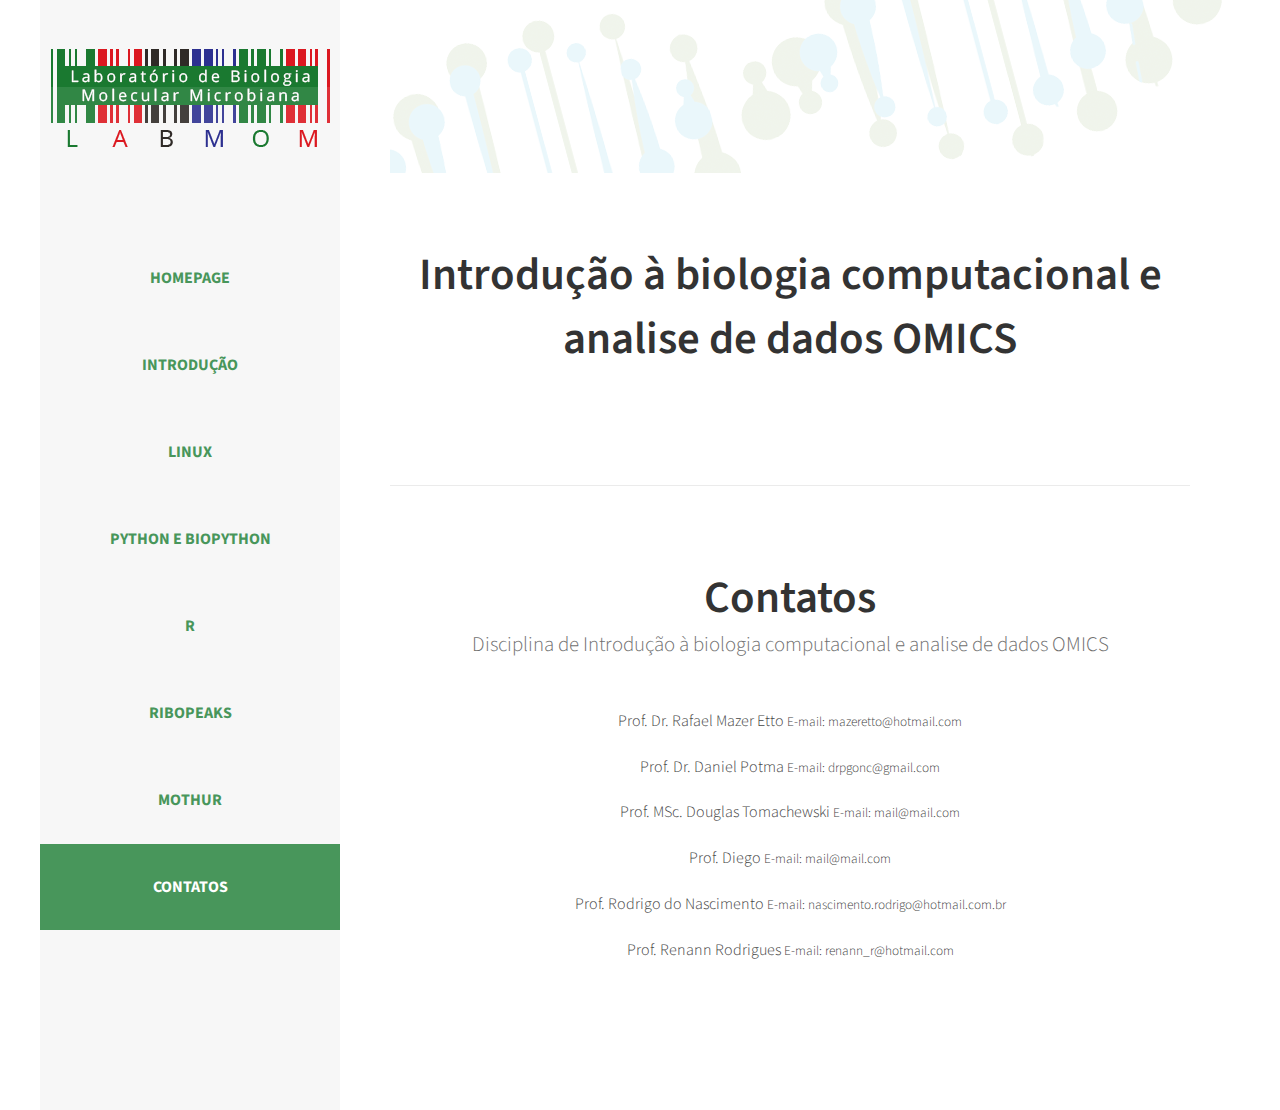
==== contatos.html @ 71353d30 "init" ====
<!DOCTYPE html PUBLIC "-//W3C//DTD XHTML 1.0 Strict//EN" "http://www.w3.org/TR/xhtml1/DTD/xhtml1-strict.dtd">
<html xmlns="http://www.w3.org/1999/xhtml">
<head>
<meta http-equiv="Content-Type" content="text/html; charset=utf-8" />
<title> Labmom - Disciplina </title>
<link href="http://fonts.googleapis.com/css?family=Source+Sans+Pro:200,300,400,600,700,900" rel="stylesheet" />
<link href="default.css" rel="stylesheet" type="text/css" media="all" />
<link href="fonts.css" rel="stylesheet" type="text/css" media="all" />
</head>
<body>
<div id="page" class="container">
	<div id="header">
		<div id="logo">
			<a href="https://sites.uepg.br/labmom/" target="_blank">
				<img src="images/logo.png" alt="" />
			</a>
		</div>
		<div id="menu">
			<ul>
				<li ><a href="./index.html" accesskey="1" title="">Homepage</a></li>
				<li ><a href="./introducao.html" accesskey="2" title="">Introdução</a></li>
				<li ><a href="./linux.html" accesskey="3" title="">Linux</a></li>
				<li ><a href="./python.html" accesskey="4" title="">Python e BioPython</a></li>
                <li ><a href="./r.html" accesskey="5" title="">R</a></li>
                <li ><a href="./ribo.html" accesskey="5" title="">Ribopeaks</a></li>
                <li ><a href="./morthur.html" accesskey="5" title="">Mothur</a></li>
                <li class="current_page_item"><a href="./contatos.html" accesskey="5" title="">Contatos</a></li>
			</ul>
		</div>
	</div>
	<div id="main">
		<div id="banner">
			<img src="images/fundo_topo.png" alt="" />
		</div>
		<div id="welcome">
			<div class="title">
				<h2> Introdução à biologia computacional e analise de dados OMICS </h2>
			</div>
			<ul class="actions">
				<li><a href="#" class="button">Etiam posuere</a></li>
			</ul>
        </div>
        <div id="featured">
			<div class="title">
				<h2>Contatos</h2>
				<span class="byline">Disciplina de Introdução à biologia computacional e analise de dados OMICS</span>
			</div>
			<ul >
				<li >
					<p >Prof. Dr. Rafael Mazer Etto  <small> E-mail: mazeretto@hotmail.com</small> </p>
                </li>
                <li >
					<p >Prof. Dr. Daniel Potma  <small> E-mail: drpgonc@gmail.com</small> </p>
                </li>
                <li >
					<p >Prof. MSc. Douglas Tomachewski  <small> E-mail: mail@mail.com</small> </p>
                </li>
                <li >
					<p >Prof. Diego  <small> E-mail: mail@mail.com</small> </p>
                </li>
                <li >
					<p >Prof. Rodrigo do Nascimento  <small> E-mail: nascimento.rodrigo@hotmail.com.br</small> </p>
                </li>
                <li >
					<p >Prof. Renann Rodrigues  <small> E-mail: renann_r@hotmail.com</small> </p>
                </li>
			</ul>
		</div>
	</div>
</div>
<script src="assets/js/main.js"></script>
</body>
</html>
---- default.css ----
html, body
	{
		height: 100%;
	}
	
	body
	{
		margin: 0px;
		padding: 0px;
		background: #fff;
		font-family: 'Source Sans Pro', sans-serif;
		font-size: 12pt;
		font-weight: 300;
		color: #444444;
	}
	
	
	h1, h2, h3
	{
		margin: 0;
		padding: 0;
		font-weight: 600;
		color: #333333;
	}
	
	p, ol, ul
	{
		margin-top: 0;
	}
	
	ol, ul
	{
		padding: 0;
		list-style: none;
	}
	
	p
	{
		line-height: 180%;
	}
	
	strong
	{
	}
	
	a
	{
		color: #48965b;
	}
	
	a:hover
	{
		text-decoration: none;
	}
	
	.container
	{
		overflow: hidden;
		margin: 0em auto;
		width: 1200px;
	}
	
/*********************************************************************************/
/* Image Style                                                                   */
/*********************************************************************************/

	.image
	{
		display: inline-block;
	}
	
	.image img
	{
		display: block;
		width: 100%;
	}
	
	.image-full
	{
		display: block;
		width: 100%;
		margin: 0 0 2em 0;
	}
	
	.image-left
	{
		float: left;
		margin: 0 2em 2em 0;
	}
	
	.image-centered
	{
		display: block;
		margin: 0 0 2em 0;
	}
	
	.image-centered img
	{
		margin: 0 auto;
		width: auto;
	}

/*********************************************************************************/
/* List Styles                                                                   */
/*********************************************************************************/

	ul.style1
	{
		margin: 0 auto;
		padding: 0;
		width: 80%;
		overflow: hidden;
		list-style: none;
		text-align: left;
		color: #6c6c6c
	}
	
	ul.style1 li
	{
		padding: 1.6em 0em 0em 0em;
		margin: 0 0 2.5em 0;
		border-top: 1px solid rgba(0,0,0,.1); 
	}
	
	ul.style1 li:first-child
	{
		border-top: none;
	}
	
	ul.style1 p
	{
		margin: 0;
	}
	
	ul.style1 a
	{
		display: block;
		text-decoration: none;
		color: #2D2D2D;
	}
	
	ul.style1 a:hover
	{
		text-decoration: underline;
	}
	
	ul.style1 h3
	{
		padding: 1em 0em 5px 0em;
		text-transform: uppercase;
		font-size: 1em;
		font-weight: 400;
	}
	
	ul.style1 .first
	{
		padding-top: 0;
		background: none;
	}
	
	ul.style1 .date
	{
		float: left;
		position: relative;
		width: 80px;
		height: 70px;
		margin: 0.5em 1.5em 0em 0.5em;
		padding: 1.5em 0em 1.5em 0em;
		box-shadow: 0px 0px 0px 5px rgba(255,255,255,0.1);
		line-height: normal;
		text-align: center;
		text-transform: uppercase;
		text-shadow: 0px 1px 0px rgba(0,0,0,.2);
		font-size: 1em;
		font-weight: 400;
		border-right: 1px solid rgba(0,0,0,.1); 
	}
	
	ul.style1 .date:after
	{
		content: '';
		display: block;
		position: absolute;
		left: 0;
		top: 0;
		width: 100%;
		height: 100%;
		border-radius: 6px;
	}
	
	ul.style1 .date b
	{
		margin: 0;
		padding: 0;
		display: block;
		margin-top: -5px;
		font-size: 1.8em;
		font-weight: 700;
	}
	
	ul.style1 .date a
	{
	}
	
	ul.style1 .date a:hover
	{
		text-decoration: none;
	}


/*********************************************************************************/
/* Social Icon Styles                                                            */
/*********************************************************************************/

	ul.contact
	{
		margin: 0;
		padding: 2em 0em 0em 0em;
		list-style: none;
	}
	
	ul.contact li
	{
		display: inline-block;
		padding: 0em 0.30em;
		font-size: 1em;
	}
	
	ul.contact li span
	{
		display: none;
		margin: 0;
		padding: 0;
	}
	
	ul.contact li a
	{
		color: #FFF;
	}
	
	ul.contact li a:before
	{
		display: inline-block;
		background: #3f3f3f;
		width: 40px;
		height: 40px;
		line-height: 40px;
		border-radius: 20px;
		text-align: center;
		color: #FFFFFF;
	}
	
	ul.contact li a.icon-twitter:before { background: #2DAAE4; }
	ul.contact li a.icon-facebook:before { background: #39599F; }
	ul.contact li a.icon-dribbble:before { background: #C4376B;	}
	ul.contact li a.icon-tumblr:before { background: #31516A; }
	ul.contact li a.icon-rss:before { background: #F2600B; }

/*********************************************************************************/
/* Button Style                                                                  */
/*********************************************************************************/

	.button
	{
		display: inline-block;
		padding: 1em 3em 1em 2em;
		letter-spacing: 0.20em;
		text-decoration: none;
		text-transform: uppercase;
		font-weight: 400;
		font-size: 0.90em;
		color: #FFF;
	}
	
	.button:before
	{
		display: inline-block;
		background: #FFC31F;
		margin-right: 1em;
		width: 40px;
		height: 40px;
		line-height: 40px;
		border-radius: 20px;
		text-align: center;
		color: #272925;
	}
		
/*********************************************************************************/
/* 4-column                                                                      */
/*********************************************************************************/

	.box1,
	.box2,
	.box3,
	.box4
	{
		width: 235px;
	}
	
	.box1,
	.box2,
	.box3,
	{
		float: left;
		margin-right: 20px;
	}
	
	.box4
	{
		float: right;
	}
	
/*********************************************************************************/
/* 3-column                                                                      */
/*********************************************************************************/

	.boxA,
	.boxB,
	.boxC
	{
		width: 320px;
	}

	.boxA,
	.boxB,
	{
		float: left;
		margin-right: 20px;
	}
	
	.boxC
	{
		float: right;
	}

/*********************************************************************************/
/* 2-column                                                                      */
/*********************************************************************************/

	.tbox1,
	.tbox2
	{
		width: 575px;
	}
	
	.tbox1
	{
		float: left;
	}

	.tbox2
	{
		float: right;
	}

/*********************************************************************************/
/* Heading Titles                                                                */
/*********************************************************************************/

	.title
	{
		margin-bottom: 3em;
	}
	
	.title h2
	{
		/*text-transform: Uppercase;*/
		font-size: 2.8em;
	}
	
	.title .byline
	{
		font-size: 1.3em;
		color: #6F6F6F;
	}
		
/*********************************************************************************/
/* Header                                                                        */
/*********************************************************************************/

	#header
	{
		position: relative;
		float: left;
		width: 300px;
		padding: 3em 0em;
	}

/*********************************************************************************/
/* Logo                                                                          */
/*********************************************************************************/

	#logo
	{
		text-align: center;
		margin-bottom: 4em;
	}
	
	#logo h1
	{
		display: block;
	}
	
	#logo a
	{
		text-decoration: none;
		color: #FFF;
	}
	
	#logo span
	{
		padding-right: 0.5em;
		text-transform: uppercase;
		font-size: 0.90em;
		color: rgba(255,255,255,0.3);
	}

	#logo span a
	{
		color: rgba(255,255,255,0.5);
	}
	
	#logo img
	{
		display: inline-block;
		margin-bottom: 1em;
		/*border-radius: 50%;*/
	}

/*********************************************************************************/
/* Menu                                                                          */
/*********************************************************************************/

	#menu
	{
	}
	
	#menu ul
	{
	}
	
	#menu li
	{
		border-top: 1px solid rgba(255,255,255,0.08);
	}
	
	#menu li a, #menu li span
	{
		display: block;
		padding: 2em 1.5em;
		text-align: center;
		text-decoration:  none;
		text-transform: uppercase;
		font-weight: 700;
	}
	
	#menu li:hover a, #menu li.active a, #menu li.active span
	{
	}
	
	#menu .current_page_item a
	{
		background: #48965b;
		color: rgba(255,255,255,1);
	}
	
	#menu .icon
	{
	}

/*********************************************************************************/
/* Banner                                                                        */
/*********************************************************************************/

	#banner
	{
		margin-bottom: 4em;
	}

/*********************************************************************************/
/* Page                                                                          */
/*********************************************************************************/

	#page
	{
		background: #f7f7f7;
	}

/*********************************************************************************/
/* Main                                                                          */
/*********************************************************************************/

	#main
	{
		overflow: hidden;
		float: right;
		width: 800px;
		padding: 0em 50px 5em 50px;
		background: #FFF;
		text-align: center;
	}

/*********************************************************************************/
/* Featured                                                                      */
/*********************************************************************************/

	#featured
	{
		overflow: hidden;
		margin-bottom: 3em;
		padding-top: 5em;
		border-top: 1px solid rgba(0,0,0,0.08);
	}

/*********************************************************************************/
/* Sidebar                                                                       */
/*********************************************************************************/

	#sidebar
	{
	}

/*********************************************************************************/
/* Footer                                                                        */
/*********************************************************************************/

	#footer
	{
	}

/*********************************************************************************/
/* Copyright                                                                     */
/*********************************************************************************/

	#copyright
	{
		overflow: hidden;
		padding: 5em 0em;
		border-top: 1px solid rgba(0,0,0,0.08);
	}
	
	#copyright span
	{
		display: block;
		letter-spacing: 0.20em;
		line-height: 2.5em;
		text-align: center;
		text-transform: uppercase;
		font-size: 0.80em;
		color: rgba(0,0,0,0.7);
	}
	
	#copyright a
	{
		text-decoration: none;
		color: rgba(0,0,0,0.9);
	}

	.fa
	{
		display: block;
		color: #000;
		background: red;
	}
---- fonts.css ----
@charset 'UTF-8';

@font-face{font-family:'FontAwesome';src:url('font/fontawesome-webfont.eot?v=4.0.1');src:url('font/fontawesome-webfont.eot?#iefix&v=4.0.1') format('embedded-opentype'),url('font/fontawesome-webfont.woff?v=4.0.1') format('woff'),url('font/fontawesome-webfont.ttf?v=4.0.1') format('truetype'),url('font/fontawesome-webfont.svg?v=4.0.1#fontawesomeregular') format('svg');font-weight:normal;font-style:normal}

/*********************************************************************************/
/* Icons                                                                         */
/* Powered by Font Awesome by Dave Gandy | http://fontawesome.io                 */
/* Licensed under the SIL OFL 1.1 (font), MIT (CSS)                              */
/*********************************************************************************/

	.fa
	{
		text-decoration: none;
	}

		.fa:before
		{
			display:inline-block;
			font-family: FontAwesome;
			font-size: 1.25em;
			text-decoration: none;
			font-style: normal;
			font-weight: normal;
			line-height: 1;
			-webkit-font-smoothing:antialiased;
			-moz-osx-font-smoothing:grayscale;
		}

		.fa-lg{font-size:1.3333333333333333em;line-height:.75em;vertical-align:-15%}
		.fa-2x{font-size:2em}
		.fa-3x{font-size:3em}
		.fa-4x{font-size:4em}
		.fa-5x{font-size:5em}
		.fa-fw{width:1.2857142857142858em;text-align:center}
		.fa-ul{padding-left:0;margin-left:2.142857142857143em;list-style-type:none}.fa-ul>li{position:relative}
		.fa-li{position:absolute;left:-2.142857142857143em;width:2.142857142857143em;top:.14285714285714285em;text-align:center}.fa-li.fa-lg{left:-1.8571428571428572em}
		.fa-border{padding:.2em .25em .15em;border:solid .08em #eee;border-radius:.1em}
		.pull-right{float:right}
		.pull-left{float:left}
		.fa.pull-left{margin-right:.3em}
		.fa.pull-right{margin-left:.3em}
		.fa-spin{-webkit-animation:spin 2s infinite linear;-moz-animation:spin 2s infinite linear;-o-animation:spin 2s infinite linear;animation:spin 2s infinite linear}
		@-moz-keyframes spin{0%{-moz-transform:rotate(0deg)} 100%{-moz-transform:rotate(359deg)}}@-webkit-keyframes spin{0%{-webkit-transform:rotate(0deg)} 100%{-webkit-transform:rotate(359deg)}}@-o-keyframes spin{0%{-o-transform:rotate(0deg)} 100%{-o-transform:rotate(359deg)}}@-ms-keyframes spin{0%{-ms-transform:rotate(0deg)} 100%{-ms-transform:rotate(359deg)}}@keyframes spin{0%{transform:rotate(0deg)} 100%{transform:rotate(359deg)}}.fa-rotate-90{filter:progid:DXImageTransform.Microsoft.BasicImage(rotation=1);-webkit-transform:rotate(90deg);-moz-transform:rotate(90deg);-ms-transform:rotate(90deg);-o-transform:rotate(90deg);transform:rotate(90deg)}
		.fa-rotate-180{filter:progid:DXImageTransform.Microsoft.BasicImage(rotation=2);-webkit-transform:rotate(180deg);-moz-transform:rotate(180deg);-ms-transform:rotate(180deg);-o-transform:rotate(180deg);transform:rotate(180deg)}
		.fa-rotate-270{filter:progid:DXImageTransform.Microsoft.BasicImage(rotation=3);-webkit-transform:rotate(270deg);-moz-transform:rotate(270deg);-ms-transform:rotate(270deg);-o-transform:rotate(270deg);transform:rotate(270deg)}
		.fa-flip-horizontal{filter:progid:DXImageTransform.Microsoft.BasicImage(rotation=0, mirror=1);-webkit-transform:scale(-1, 1);-moz-transform:scale(-1, 1);-ms-transform:scale(-1, 1);-o-transform:scale(-1, 1);transform:scale(-1, 1)}
		.fa-flip-vertical{filter:progid:DXImageTransform.Microsoft.BasicImage(rotation=2, mirror=1);-webkit-transform:scale(1, -1);-moz-transform:scale(1, -1);-ms-transform:scale(1, -1);-o-transform:scale(1, -1);transform:scale(1, -1)}
		.fa-stack{position:relative;display:inline-block;width:2em;height:2em;line-height:2em;vertical-align:middle}
		.fa-stack-1x,.fa-stack-2x{position:absolute;left:0;width:100%;text-align:center}
		.fa-stack-1x{line-height:inherit}
		.fa-stack-2x{font-size:2em}
		.fa-inverse{color:#fff}
		.fa-glass:before{content:"\f000"}
		.fa-music:before{content:"\f001"}
		.fa-search:before{content:"\f002"}
		.fa-envelope-o:before{content:"\f003"}
		.fa-heart:before{content:"\f004"}
		.fa-star:before{content:"\f005"}
		.fa-star-o:before{content:"\f006"}
		.fa-user:before{content:"\f007"}
		.fa-film:before{content:"\f008"}
		.fa-th-large:before{content:"\f009"}
		.fa-th:before{content:"\f00a"}
		.fa-th-list:before{content:"\f00b"}
		.fa-check:before{content:"\f00c"}
		.fa-times:before{content:"\f00d"}
		.fa-search-plus:before{content:"\f00e"}
		.fa-search-minus:before{content:"\f010"}
		.fa-power-off:before{content:"\f011"}
		.fa-signal:before{content:"\f012"}
		.fa-gear:before,.fa-cog:before{content:"\f013"}
		.fa-trash-o:before{content:"\f014"}
		.fa-home:before{content:"\f015"}
		.fa-file-o:before{content:"\f016"}
		.fa-clock-o:before{content:"\f017"}
		.fa-road:before{content:"\f018"}
		.fa-download:before{content:"\f019"}
		.fa-arrow-circle-o-down:before{content:"\f01a"}
		.fa-arrow-circle-o-up:before{content:"\f01b"}
		.fa-inbox:before{content:"\f01c"}
		.fa-play-circle-o:before{content:"\f01d"}
		.fa-rotate-right:before,.fa-repeat:before{content:"\f01e"}
		.fa-refresh:before{content:"\f021"}
		.fa-list-alt:before{content:"\f022"}
		.fa-lock:before{content:"\f023"}
		.fa-flag:before{content:"\f024"}
		.fa-headphones:before{content:"\f025"}
		.fa-volume-off:before{content:"\f026"}
		.fa-volume-down:before{content:"\f027"}
		.fa-volume-up:before{content:"\f028"}
		.fa-qrcode:before{content:"\f029"}
		.fa-barcode:before{content:"\f02a"}
		.fa-tag:before{content:"\f02b"}
		.fa-tags:before{content:"\f02c"}
		.fa-book:before{content:"\f02d"}
		.fa-bookmark:before{content:"\f02e"}
		.fa-print:before{content:"\f02f"}
		.fa-camera:before{content:"\f030"}
		.fa-font:before{content:"\f031"}
		.fa-bold:before{content:"\f032"}
		.fa-italic:before{content:"\f033"}
		.fa-text-height:before{content:"\f034"}
		.fa-text-width:before{content:"\f035"}
		.fa-align-left:before{content:"\f036"}
		.fa-align-center:before{content:"\f037"}
		.fa-align-right:before{content:"\f038"}
		.fa-align-justify:before{content:"\f039"}
		.fa-list:before{content:"\f03a"}
		.fa-dedent:before,.fa-outdent:before{content:"\f03b"}
		.fa-indent:before{content:"\f03c"}
		.fa-video-camera:before{content:"\f03d"}
		.fa-picture-o:before{content:"\f03e"}
		.fa-pencil:before{content:"\f040"}
		.fa-map-marker:before{content:"\f041"}
		.fa-adjust:before{content:"\f042"}
		.fa-tint:before{content:"\f043"}
		.fa-edit:before,.fa-pencil-square-o:before{content:"\f044"}
		.fa-share-square-o:before{content:"\f045"}
		.fa-check-square-o:before{content:"\f046"}
		.fa-move:before{content:"\f047"}
		.fa-step-backward:before{content:"\f048"}
		.fa-fast-backward:before{content:"\f049"}
		.fa-backward:before{content:"\f04a"}
		.fa-play:before{content:"\f04b"}
		.fa-pause:before{content:"\f04c"}
		.fa-stop:before{content:"\f04d"}
		.fa-forward:before{content:"\f04e"}
		.fa-fast-forward:before{content:"\f050"}
		.fa-step-forward:before{content:"\f051"}
		.fa-eject:before{content:"\f052"}
		.fa-chevron-left:before{content:"\f053"}
		.fa-chevron-right:before{content:"\f054"}
		.fa-plus-circle:before{content:"\f055"}
		.fa-minus-circle:before{content:"\f056"}
		.fa-times-circle:before{content:"\f057"}
		.fa-check-circle:before{content:"\f058"}
		.fa-question-circle:before{content:"\f059"}
		.fa-info-circle:before{content:"\f05a"}
		.fa-crosshairs:before{content:"\f05b"}
		.fa-times-circle-o:before{content:"\f05c"}
		.fa-check-circle-o:before{content:"\f05d"}
		.fa-ban:before{content:"\f05e"}
		.fa-arrow-left:before{content:"\f060"}
		.fa-arrow-right:before{content:"\f061"}
		.fa-arrow-up:before{content:"\f062"}
		.fa-arrow-down:before{content:"\f063"}
		.fa-mail-forward:before,.fa-share:before{content:"\f064"}
		.fa-resize-full:before{content:"\f065"}
		.fa-resize-small:before{content:"\f066"}
		.fa-plus:before{content:"\f067"}
		.fa-minus:before{content:"\f068"}
		.fa-asterisk:before{content:"\f069"}
		.fa-exclamation-circle:before{content:"\f06a"}
		.fa-gift:before{content:"\f06b"}
		.fa-leaf:before{content:"\f06c"}
		.fa-fire:before{content:"\f06d"}
		.fa-eye:before{content:"\f06e"}
		.fa-eye-slash:before{content:"\f070"}
		.fa-warning:before,.fa-exclamation-triangle:before{content:"\f071"}
		.fa-plane:before{content:"\f072"}
		.fa-calendar:before{content:"\f073"}
		.fa-random:before{content:"\f074"}
		.fa-comment:before{content:"\f075"}
		.fa-magnet:before{content:"\f076"}
		.fa-chevron-up:before{content:"\f077"}
		.fa-chevron-down:before{content:"\f078"}
		.fa-retweet:before{content:"\f079"}
		.fa-shopping-cart:before{content:"\f07a"}
		.fa-folder:before{content:"\f07b"}
		.fa-folder-open:before{content:"\f07c"}
		.fa-resize-vertical:before{content:"\f07d"}
		.fa-resize-horizontal:before{content:"\f07e"}
		.fa-bar-chart-o:before{content:"\f080"}
		.fa-twitter-square:before{content:"\f081"}
		.fa-facebook-square:before{content:"\f082"}
		.fa-camera-retro:before{content:"\f083"}
		.fa-key:before{content:"\f084"}
		.fa-gears:before,.fa-cogs:before{content:"\f085"}
		.fa-comments:before{content:"\f086"}
		.fa-thumbs-o-up:before{content:"\f087"}
		.fa-thumbs-o-down:before{content:"\f088"}
		.fa-star-half:before{content:"\f089"}
		.fa-heart-o:before{content:"\f08a"}
		.fa-sign-out:before{content:"\f08b"}
		.fa-linkedin-square:before{content:"\f08c"}
		.fa-thumb-tack:before{content:"\f08d"}
		.fa-external-link:before{content:"\f08e"}
		.fa-sign-in:before{content:"\f090"}
		.fa-trophy:before{content:"\f091"}
		.fa-github-square:before{content:"\f092"}
		.fa-upload:before{content:"\f093"}
		.fa-lemon-o:before{content:"\f094"}
		.fa-phone:before{content:"\f095"}
		.fa-square-o:before{content:"\f096"}
		.fa-bookmark-o:before{content:"\f097"}
		.fa-phone-square:before{content:"\f098"}
		.fa-twitter:before{content:"\f099"}
		.fa-facebook:before{content:"\f09a"}
		.fa-github:before{content:"\f09b"}
		.fa-unlock:before{content:"\f09c"}
		.fa-credit-card:before{content:"\f09d"}
		.fa-rss:before{content:"\f09e"}
		.fa-hdd-o:before{content:"\f0a0"}
		.fa-bullhorn:before{content:"\f0a1"}
		.fa-bell:before{content:"\f0f3"}
		.fa-certificate:before{content:"\f0a3"}
		.fa-hand-o-right:before{content:"\f0a4"}
		.fa-hand-o-left:before{content:"\f0a5"}
		.fa-hand-o-up:before{content:"\f0a6"}
		.fa-hand-o-down:before{content:"\f0a7"}
		.fa-arrow-circle-left:before{content:"\f0a8"}
		.fa-arrow-circle-right:before{content:"\f0a9"}
		.fa-arrow-circle-up:before{content:"\f0aa"}
		.fa-arrow-circle-down:before{content:"\f0ab"}
		.fa-globe:before{content:"\f0ac"}
		.fa-wrench:before{content:"\f0ad"}
		.fa-tasks:before{content:"\f0ae"}
		.fa-filter:before{content:"\f0b0"}
		.fa-briefcase:before{content:"\f0b1"}
		.fa-fullscreen:before{content:"\f0b2"}
		.fa-group:before{content:"\f0c0"}
		.fa-chain:before,.fa-link:before{content:"\f0c1"}
		.fa-cloud:before{content:"\f0c2"}
		.fa-flask:before{content:"\f0c3"}
		.fa-cut:before,.fa-scissors:before{content:"\f0c4"}
		.fa-copy:before,.fa-files-o:before{content:"\f0c5"}
		.fa-paperclip:before{content:"\f0c6"}
		.fa-save:before,.fa-floppy-o:before{content:"\f0c7"}
		.fa-square:before{content:"\f0c8"}
		.fa-reorder:before{content:"\f0c9"}
		.fa-list-ul:before{content:"\f0ca"}
		.fa-list-ol:before{content:"\f0cb"}
		.fa-strikethrough:before{content:"\f0cc"}
		.fa-underline:before{content:"\f0cd"}
		.fa-table:before{content:"\f0ce"}
		.fa-magic:before{content:"\f0d0"}
		.fa-truck:before{content:"\f0d1"}
		.fa-pinterest:before{content:"\f0d2"}
		.fa-pinterest-square:before{content:"\f0d3"}
		.fa-google-plus-square:before{content:"\f0d4"}
		.fa-google-plus:before{content:"\f0d5"}
		.fa-money:before{content:"\f0d6"}
		.fa-caret-down:before{content:"\f0d7"}
		.fa-caret-up:before{content:"\f0d8"}
		.fa-caret-left:before{content:"\f0d9"}
		.fa-caret-right:before{content:"\f0da"}
		.fa-columns:before{content:"\f0db"}
		.fa-unsorted:before,.fa-sort:before{content:"\f0dc"}
		.fa-sort-down:before,.fa-sort-asc:before{content:"\f0dd"}
		.fa-sort-up:before,.fa-sort-desc:before{content:"\f0de"}
		.fa-envelope:before{content:"\f0e0"}
		.fa-linkedin:before{content:"\f0e1"}
		.fa-rotate-left:before,.fa-undo:before{content:"\f0e2"}
		.fa-legal:before,.fa-gavel:before{content:"\f0e3"}
		.fa-dashboard:before,.fa-tachometer:before{content:"\f0e4"}
		.fa-comment-o:before{content:"\f0e5"}
		.fa-comments-o:before{content:"\f0e6"}
		.fa-flash:before,.fa-bolt:before{content:"\f0e7"}
		.fa-sitemap:before{content:"\f0e8"}
		.fa-umbrella:before{content:"\f0e9"}
		.fa-paste:before,.fa-clipboard:before{content:"\f0ea"}
		.fa-lightbulb-o:before{content:"\f0eb"}
		.fa-exchange:before{content:"\f0ec"}
		.fa-cloud-download:before{content:"\f0ed"}
		.fa-cloud-upload:before{content:"\f0ee"}
		.fa-user-md:before{content:"\f0f0"}
		.fa-stethoscope:before{content:"\f0f1"}
		.fa-suitcase:before{content:"\f0f2"}
		.fa-bell-o:before{content:"\f0a2"}
		.fa-coffee:before{content:"\f0f4"}
		.fa-cutlery:before{content:"\f0f5"}
		.fa-file-text-o:before{content:"\f0f6"}
		.fa-building:before{content:"\f0f7"}
		.fa-hospital:before{content:"\f0f8"}
		.fa-ambulance:before{content:"\f0f9"}
		.fa-medkit:before{content:"\f0fa"}
		.fa-fighter-jet:before{content:"\f0fb"}
		.fa-beer:before{content:"\f0fc"}
		.fa-h-square:before{content:"\f0fd"}
		.fa-plus-square:before{content:"\f0fe"}
		.fa-angle-double-left:before{content:"\f100"}
		.fa-angle-double-right:before{content:"\f101"}
		.fa-angle-double-up:before{content:"\f102"}
		.fa-angle-double-down:before{content:"\f103"}
		.fa-angle-left:before{content:"\f104"}
		.fa-angle-right:before{content:"\f105"}
		.fa-angle-up:before{content:"\f106"}
		.fa-angle-down:before{content:"\f107"}
		.fa-desktop:before{content:"\f108"}
		.fa-laptop:before{content:"\f109"}
		.fa-tablet:before{content:"\f10a"}
		.fa-mobile-phone:before,.fa-mobile:before{content:"\f10b"}
		.fa-circle-o:before{content:"\f10c"}
		.fa-quote-left:before{content:"\f10d"}
		.fa-quote-right:before{content:"\f10e"}
		.fa-spinner:before{content:"\f110"}
		.fa-circle:before{content:"\f111"}
		.fa-mail-reply:before,.fa-reply:before{content:"\f112"}
		.fa-github-alt:before{content:"\f113"}
		.fa-folder-o:before{content:"\f114"}
		.fa-folder-open-o:before{content:"\f115"}
		.fa-expand-o:before{content:"\f116"}
		.fa-collapse-o:before{content:"\f117"}
		.fa-smile-o:before{content:"\f118"}
		.fa-frown-o:before{content:"\f119"}
		.fa-meh-o:before{content:"\f11a"}
		.fa-gamepad:before{content:"\f11b"}
		.fa-keyboard-o:before{content:"\f11c"}
		.fa-flag-o:before{content:"\f11d"}
		.fa-flag-checkered:before{content:"\f11e"}
		.fa-terminal:before{content:"\f120"}
		.fa-code:before{content:"\f121"}
		.fa-reply-all:before{content:"\f122"}
		.fa-mail-reply-all:before{content:"\f122"}
		.fa-star-half-empty:before,.fa-star-half-full:before,.fa-star-half-o:before{content:"\f123"}
		.fa-location-arrow:before{content:"\f124"}
		.fa-crop:before{content:"\f125"}
		.fa-code-fork:before{content:"\f126"}
		.fa-unlink:before,.fa-chain-broken:before{content:"\f127"}
		.fa-question:before{content:"\f128"}
		.fa-info:before{content:"\f129"}
		.fa-exclamation:before{content:"\f12a"}
		.fa-superscript:before{content:"\f12b"}
		.fa-subscript:before{content:"\f12c"}
		.fa-eraser:before{content:"\f12d"}
		.fa-puzzle-piece:before{content:"\f12e"}
		.fa-microphone:before{content:"\f130"}
		.fa-microphone-slash:before{content:"\f131"}
		.fa-shield:before{content:"\f132"}
		.fa-calendar-o:before{content:"\f133"}
		.fa-fire-extinguisher:before{content:"\f134"}
		.fa-rocket:before{content:"\f135"}
		.fa-maxcdn:before{content:"\f136"}
		.fa-chevron-circle-left:before{content:"\f137"}
		.fa-chevron-circle-right:before{content:"\f138"}
		.fa-chevron-circle-up:before{content:"\f139"}
		.fa-chevron-circle-down:before{content:"\f13a"}
		.fa-html5:before{content:"\f13b"}
		.fa-css3:before{content:"\f13c"}
		.fa-anchor:before{content:"\f13d"}
		.fa-unlock-o:before{content:"\f13e"}
		.fa-bullseye:before{content:"\f140"}
		.fa-ellipsis-horizontal:before{content:"\f141"}
		.fa-ellipsis-vertical:before{content:"\f142"}
		.fa-rss-square:before{content:"\f143"}
		.fa-play-circle:before{content:"\f144"}
		.fa-ticket:before{content:"\f145"}
		.fa-minus-square:before{content:"\f146"}
		.fa-minus-square-o:before{content:"\f147"}
		.fa-level-up:before{content:"\f148"}
		.fa-level-down:before{content:"\f149"}
		.fa-check-square:before{content:"\f14a"}
		.fa-pencil-square:before{content:"\f14b"}
		.fa-external-link-square:before{content:"\f14c"}
		.fa-share-square:before{content:"\f14d"}
		.fa-compass:before{content:"\f14e"}
		.fa-toggle-down:before,.fa-caret-square-o-down:before{content:"\f150"}
		.fa-toggle-up:before,.fa-caret-square-o-up:before{content:"\f151"}
		.fa-toggle-right:before,.fa-caret-square-o-right:before{content:"\f152"}
		.fa-euro:before,.fa-eur:before{content:"\f153"}
		.fa-gbp:before{content:"\f154"}
		.fa-dollar:before,.fa-usd:before{content:"\f155"}
		.fa-rupee:before,.fa-inr:before{content:"\f156"}
		.fa-cny:before,.fa-rmb:before,.fa-yen:before,.fa-jpy:before{content:"\f157"}
		.fa-ruble:before,.fa-rouble:before,.fa-rub:before{content:"\f158"}
		.fa-won:before,.fa-krw:before{content:"\f159"}
		.fa-bitcoin:before,.fa-btc:before{content:"\f15a"}
		.fa-file:before{content:"\f15b"}
		.fa-file-text:before{content:"\f15c"}
		.fa-sort-alpha-asc:before{content:"\f15d"}
		.fa-sort-alpha-desc:before{content:"\f15e"}
		.fa-sort-amount-asc:before{content:"\f160"}
		.fa-sort-amount-desc:before{content:"\f161"}
		.fa-sort-numeric-asc:before{content:"\f162"}
		.fa-sort-numeric-desc:before{content:"\f163"}
		.fa-thumbs-up:before{content:"\f164"}
		.fa-thumbs-down:before{content:"\f165"}
		.fa-youtube-square:before{content:"\f166"}
		.fa-youtube:before{content:"\f167"}
		.fa-xing:before{content:"\f168"}
		.fa-xing-square:before{content:"\f169"}
		.fa-youtube-play:before{content:"\f16a"}
		.fa-dropbox:before{content:"\f16b"}
		.fa-stack-overflow:before{content:"\f16c"}
		.fa-instagram:before{content:"\f16d"}
		.fa-flickr:before{content:"\f16e"}
		.fa-adn:before{content:"\f170"}
		.fa-bitbucket:before{content:"\f171"}
		.fa-bitbucket-square:before{content:"\f172"}
		.fa-tumblr:before{content:"\f173"}
		.fa-tumblr-square:before{content:"\f174"}
		.fa-long-arrow-down:before{content:"\f175"}
		.fa-long-arrow-up:before{content:"\f176"}
		.fa-long-arrow-left:before{content:"\f177"}
		.fa-long-arrow-right:before{content:"\f178"}
		.fa-apple:before{content:"\f179"}
		.fa-windows:before{content:"\f17a"}
		.fa-android:before{content:"\f17b"}
		.fa-linux:before{content:"\f17c"}
		.fa-dribbble:before{content:"\f17d"}
		.fa-skype:before{content:"\f17e"}
		.fa-foursquare:before{content:"\f180"}
		.fa-trello:before{content:"\f181"}
		.fa-female:before{content:"\f182"}
		.fa-male:before{content:"\f183"}
		.fa-gittip:before{content:"\f184"}
		.fa-sun-o:before{content:"\f185"}
		.fa-moon-o:before{content:"\f186"}
		.fa-archive:before{content:"\f187"}
		.fa-bug:before{content:"\f188"}
		.fa-vk:before{content:"\f189"}
		.fa-weibo:before{content:"\f18a"}
		.fa-renren:before{content:"\f18b"}
		.fa-pagelines:before{content:"\f18c"}
		.fa-stack-exchange:before{content:"\f18d"}
		.fa-arrow-circle-o-right:before{content:"\f18e"}
		.fa-arrow-circle-o-left:before{content:"\f190"}
		.fa-toggle-left:before,.fa-caret-square-o-left:before{content:"\f191"}
		.fa-dot-circle-o:before{content:"\f192"}
		.fa-wheelchair:before{content:"\f193"}
		.fa-vimeo-square:before{content:"\f194"}
		.fa-turkish-lira:before,.fa-try:before{content:"\f195"}
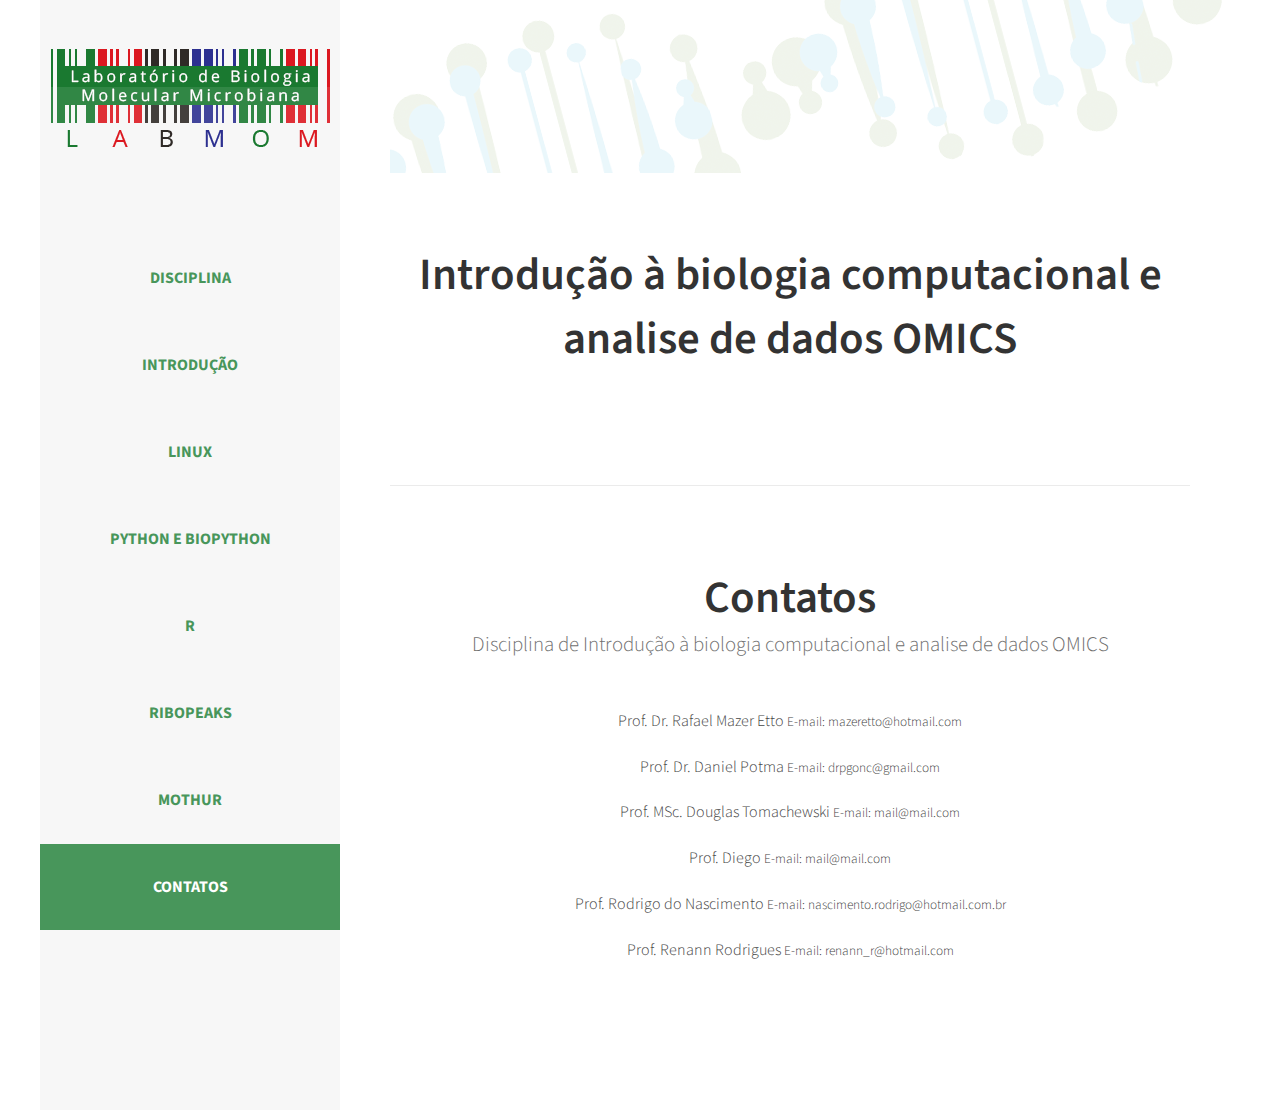
==== commit d312db3f: "fix" ====
--- a/contatos.html
+++ b/contatos.html
@@ -17,7 +17,7 @@
 		</div>
 		<div id="menu">
 			<ul>
-				<li ><a href="./index.html" accesskey="1" title="">Homepage</a></li>
+				<li ><a href="./index.html" accesskey="1" title="">Disciplina</a></li>
 				<li ><a href="./introducao.html" accesskey="2" title="">Introdução</a></li>
 				<li ><a href="./linux.html" accesskey="3" title="">Linux</a></li>
 				<li ><a href="./python.html" accesskey="4" title="">Python e BioPython</a></li>
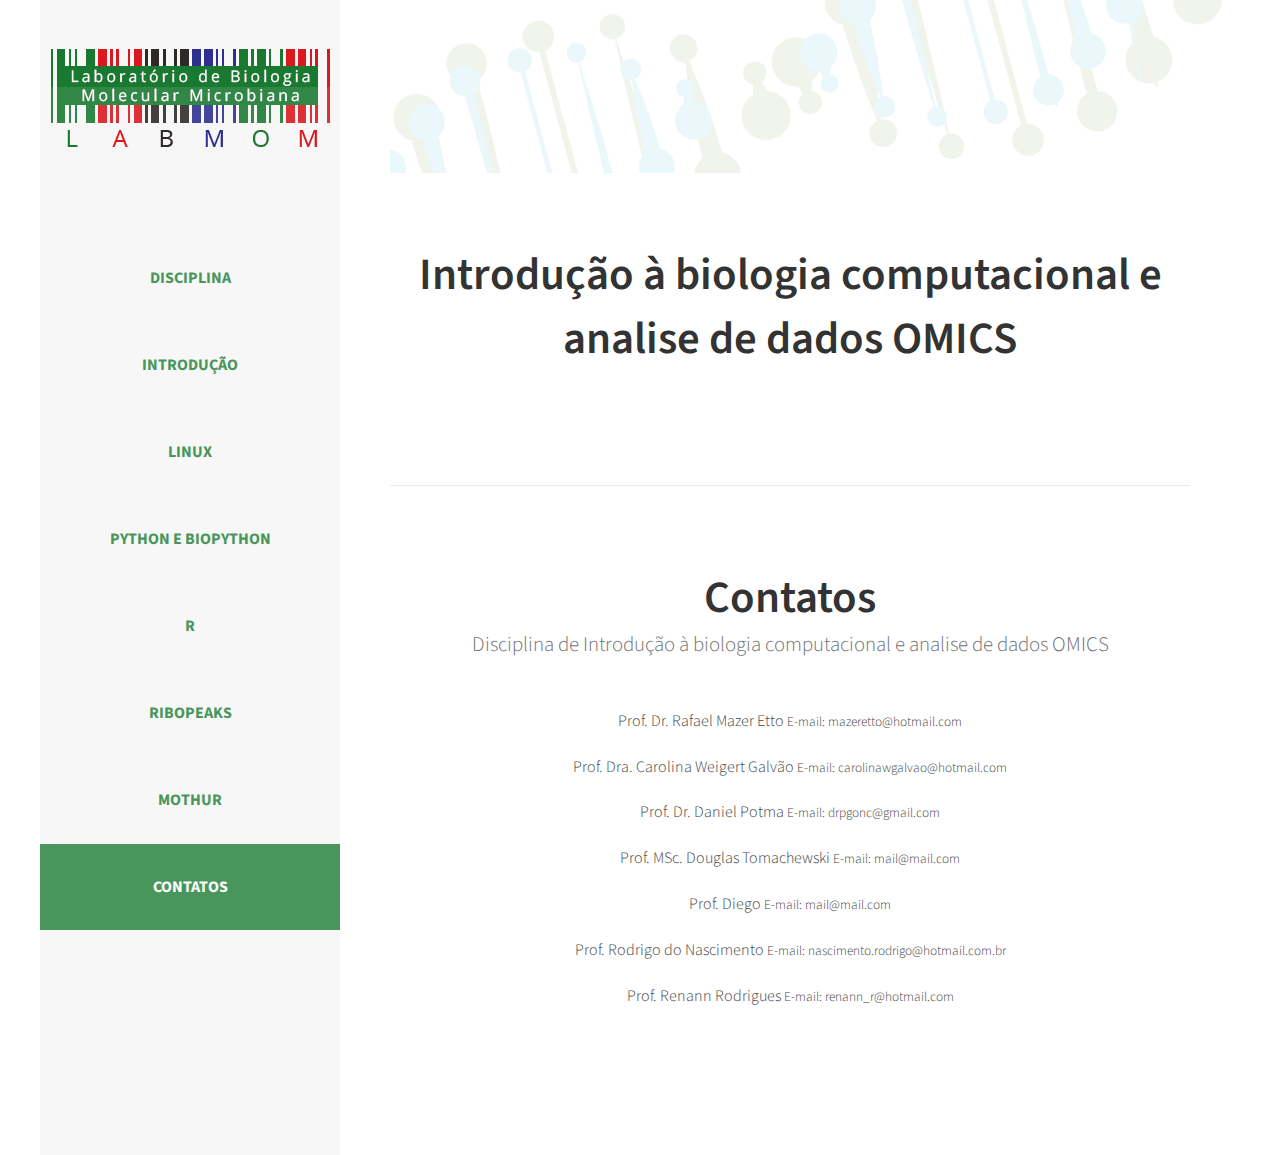
==== commit c2b5ef7e: "att contatos" ====
--- a/contatos.html
+++ b/contatos.html
@@ -50,6 +50,9 @@
 					<p >Prof. Dr. Rafael Mazer Etto  <small> E-mail: mazeretto@hotmail.com</small> </p>
                 </li>
                 <li >
+					<p >Prof. Dra. Carolina Weigert Galvão <small> E-mail: carolinawgalvao@hotmail.com</small> </p>
+                </li>
+                <li >
 					<p >Prof. Dr. Daniel Potma  <small> E-mail: drpgonc@gmail.com</small> </p>
                 </li>
                 <li >
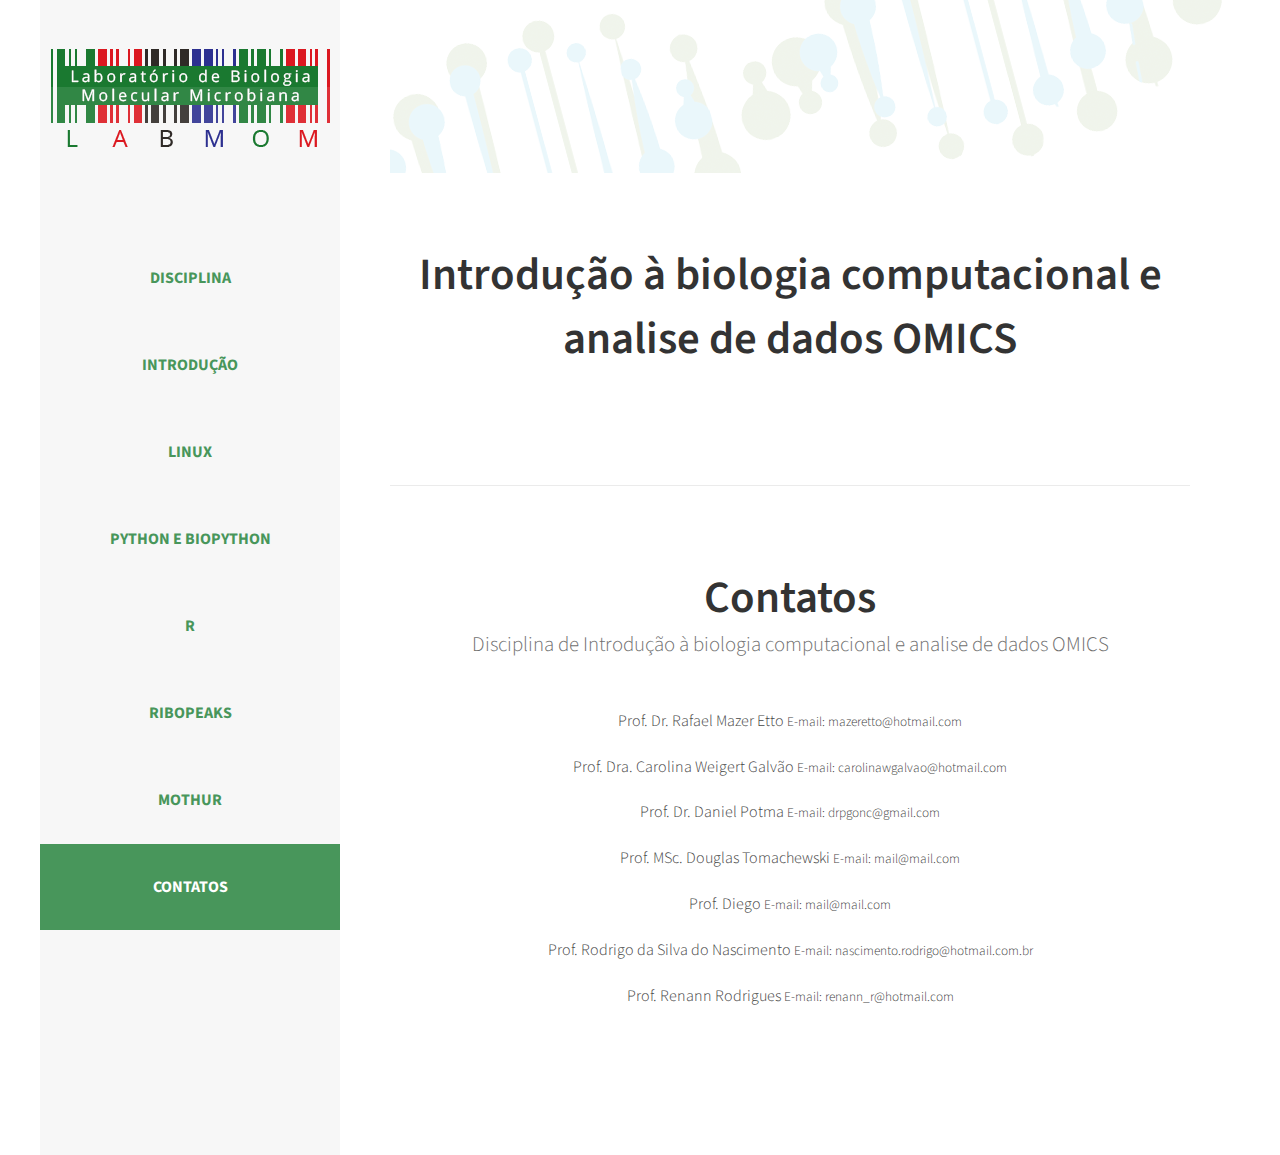
==== commit b1f52997: "fix contato" ====
--- a/contatos.html
+++ b/contatos.html
@@ -62,7 +62,7 @@
 					<p >Prof. Diego  <small> E-mail: mail@mail.com</small> </p>
                 </li>
                 <li >
-					<p >Prof. Rodrigo do Nascimento  <small> E-mail: nascimento.rodrigo@hotmail.com.br</small> </p>
+					<p >Prof. Rodrigo da Silva do Nascimento  <small> E-mail: nascimento.rodrigo@hotmail.com.br</small> </p>
                 </li>
                 <li >
 					<p >Prof. Renann Rodrigues  <small> E-mail: renann_r@hotmail.com</small> </p>
